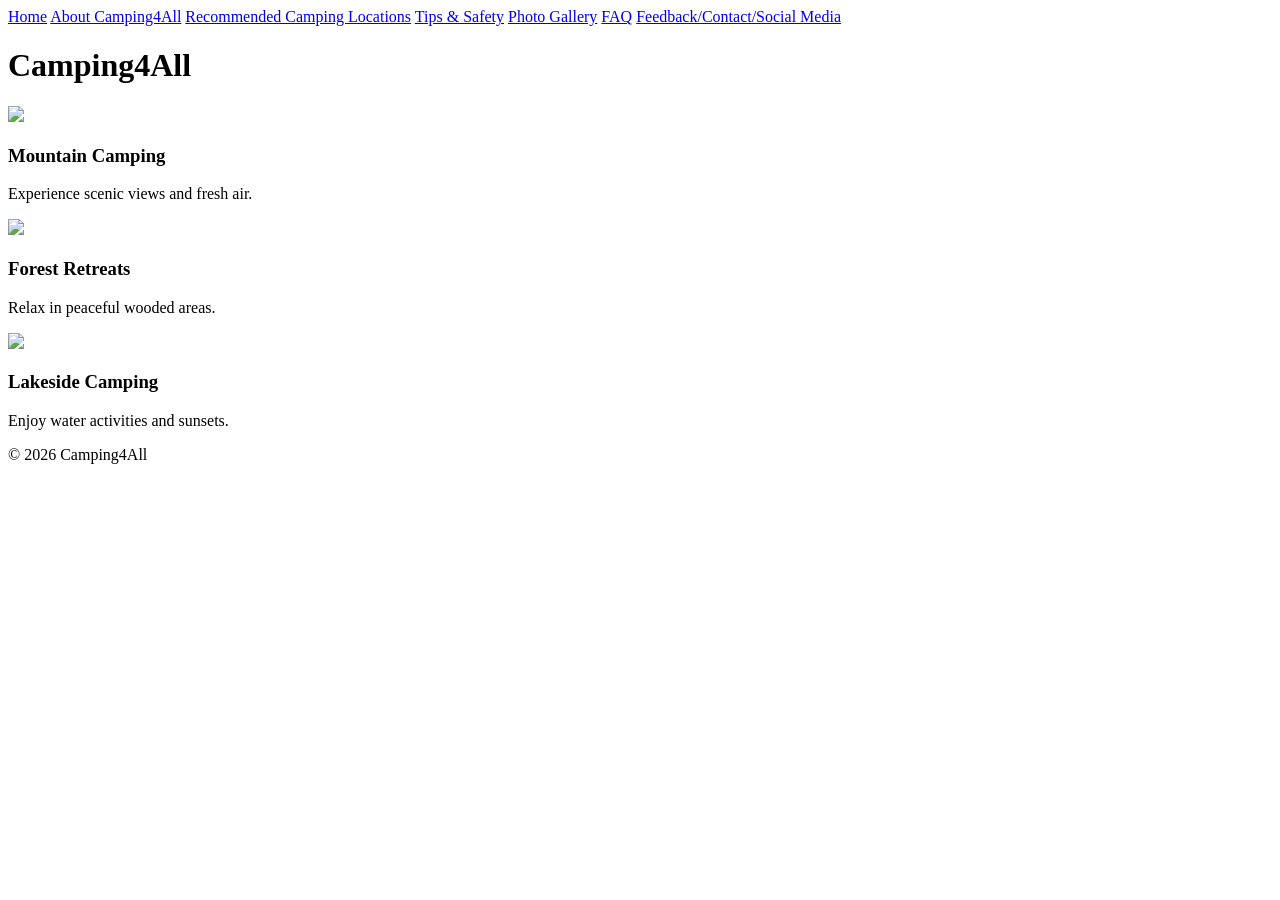
==== index.html @ cce400c5 "Rename index.html.txt to index.html" ====
<!DOCTYPE html>
<html>
<head>
<meta charset="UTF-8">
<title>Camping4All</title>
<link rel="stylesheet" href="style.css">
</head>

<body>

<nav>
<a href="index.html">Home</a>
<a href="about.html">About Camping4All</a>
<a href="locations.html">Recommended Camping Locations</a>
<a href="tips.html">Tips & Safety</a>
<a href="gallery.html">Photo Gallery</a>
<a href="faq.html">FAQ</a>
<a href="contact.html">Feedback/Contact/Social Media</a>
</nav>

<div class="hero" style="background-image:url('https://images.unsplash.com/photo-1501785888041-af3ef285b470');">
<h1>Camping4All</h1>
</div>

<div class="container">

<div class="grid">

<div class="card">
<img src="https://images.unsplash.com/photo-1500530855697-b586d89ba3ee">
<div class="card-content">
<h3>Mountain Camping</h3>
<p>Experience scenic views and fresh air.</p>
</div>
</div>

<div class="card">
<img src="https://images.unsplash.com/photo-1478131143081-80f7f84ca84d">
<div class="card-content">
<h3>Forest Retreats</h3>
<p>Relax in peaceful wooded areas.</p>
</div>
</div>

<div class="card">
<img src="https://images.unsplash.com/photo-1502082553048-f009c37129b9">
<div class="card-content">
<h3>Lakeside Camping</h3>
<p>Enjoy water activities and sunsets.</p>
</div>
</div>

</div>

</div>

<footer>© 2026 Camping4All</footer>

</body>
</html>
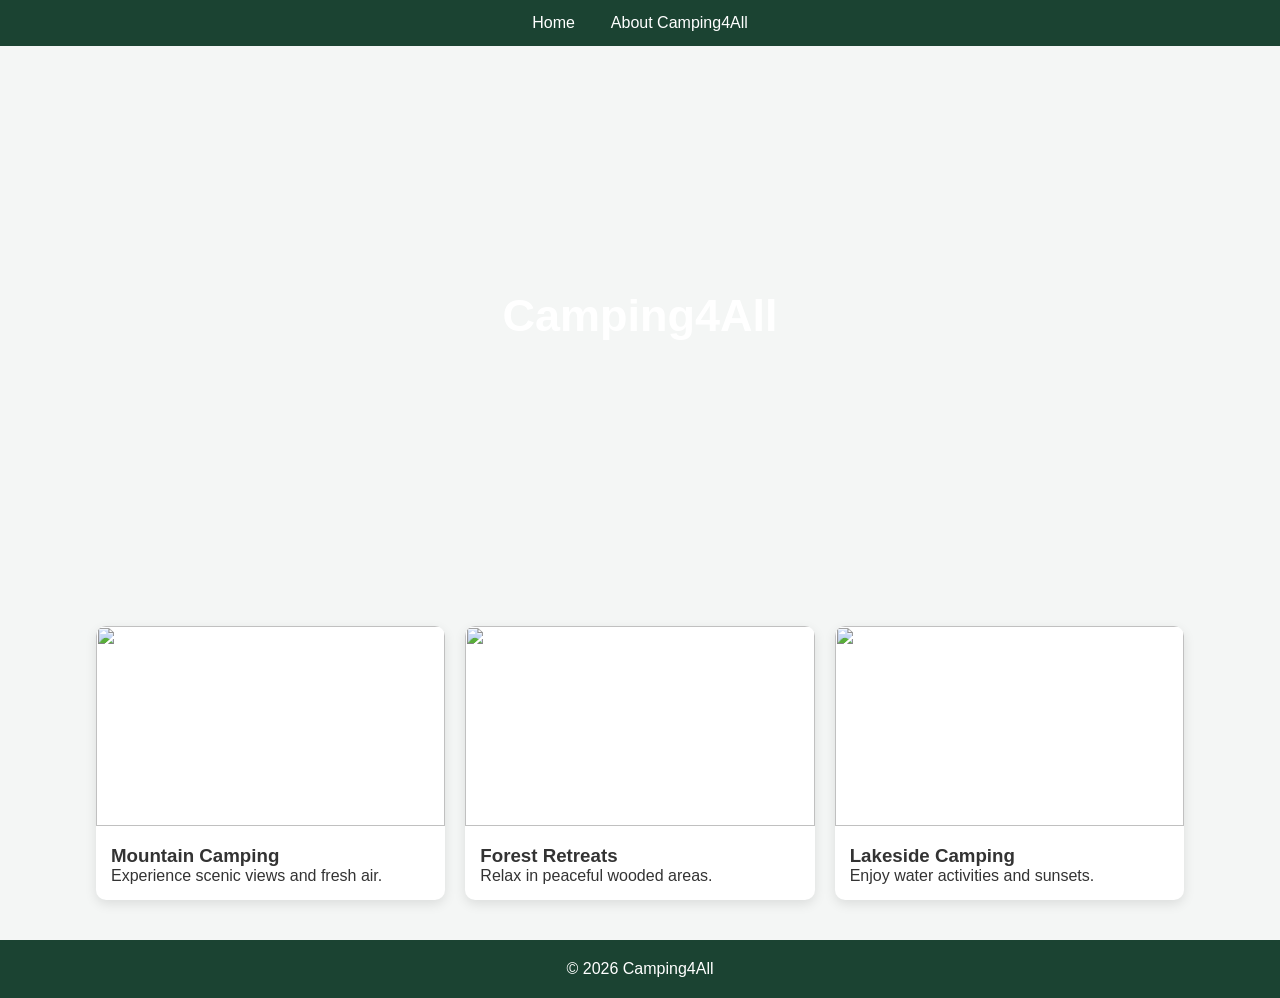
==== commit f103eb49: "Update index.html" ====
--- a/index.html
+++ b/index.html
@@ -11,11 +11,6 @@
 <nav>
 <a href="index.html">Home</a>
 <a href="about.html">About Camping4All</a>
-<a href="locations.html">Recommended Camping Locations</a>
-<a href="tips.html">Tips & Safety</a>
-<a href="gallery.html">Photo Gallery</a>
-<a href="faq.html">FAQ</a>
-<a href="contact.html">Feedback/Contact/Social Media</a>
 </nav>
 
 <div class="hero" style="background-image:url('https://images.unsplash.com/photo-1501785888041-af3ef285b470');">
--- a/style.css
+++ b/style.css
@@ -0,0 +1,126 @@
+* {
+    margin: 0;
+    padding: 0;
+    box-sizing: border-box;
+}
+
+body {
+    font-family: 'Segoe UI', sans-serif;
+    background: #f4f6f5;
+    color: #333;
+}
+
+/* NAVBAR */
+nav {
+    display: flex;
+    justify-content: center;
+    flex-wrap: wrap;
+    background: #1b4332;
+}
+
+nav a {
+    color: white;
+    padding: 14px 18px;
+    text-decoration: none;
+    transition: 0.3s;
+}
+
+nav a:hover {
+    background: #2d6a4f;
+}
+
+/* HERO */
+.hero {
+    height: 60vh;
+    background-size: cover;
+    background-position: center;
+    display: flex;
+    justify-content: center;
+    align-items: center;
+    color: white;
+    text-align: center;
+}
+
+.hero h1 {
+    font-size: 45px;
+}
+
+/* CONTAINER */
+.container {
+    width: 85%;
+    margin: auto;
+    padding: 40px 0;
+}
+
+/* GRID */
+.grid {
+    display: grid;
+    grid-template-columns: repeat(auto-fit, minmax(300px, 1fr));
+    gap: 20px;
+}
+
+/* CARDS */
+.card {
+    background: white;
+    border-radius: 10px;
+    overflow: hidden;
+    box-shadow: 0 4px 12px rgba(0,0,0,0.1);
+}
+
+/* IMAGE FIX (IMPORTANT) */
+.card img, .gallery img {
+    width: 100%;
+    height: 200px;
+    object-fit: cover; /* THIS FIXES STRETCHING */
+}
+
+/* TEXT INSIDE CARDS */
+.card-content {
+    padding: 15px;
+}
+
+/* GALLERY GRID */
+.gallery {
+    display: grid;
+    grid-template-columns: repeat(auto-fit, minmax(250px, 1fr));
+    gap: 15px;
+}
+
+/* TABLE */
+table {
+    width: 100%;
+    border-collapse: collapse;
+    background: white;
+}
+
+th, td {
+    padding: 12px;
+    border-bottom: 1px solid #ddd;
+}
+
+th {
+    background: #2d6a4f;
+    color: white;
+}
+
+/* FORM */
+input, textarea {
+    width: 100%;
+    padding: 10px;
+    margin: 8px 0;
+}
+
+button {
+    background: #2d6a4f;
+    color: white;
+    padding: 10px;
+    border: none;
+}
+
+/* FOOTER */
+footer {
+    text-align: center;
+    padding: 20px;
+    background: #1b4332;
+    color: white;
+}
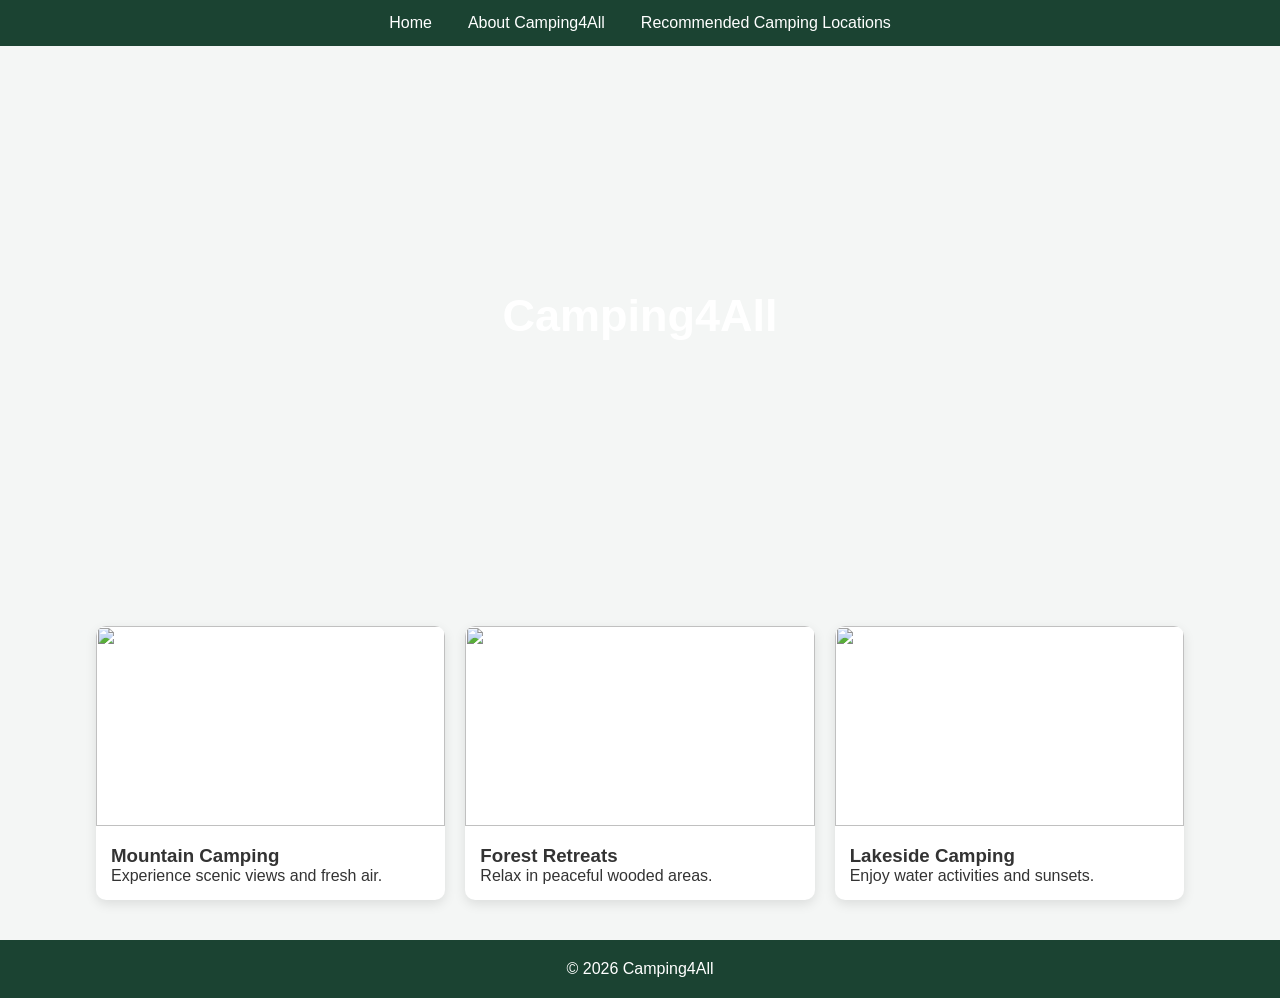
==== commit 94363a94: "Update index.html" ====
--- a/index.html
+++ b/index.html
@@ -11,6 +11,7 @@
 <nav>
 <a href="index.html">Home</a>
 <a href="about.html">About Camping4All</a>
+<a href="locations.html">Recommended Camping Locations</a>
 </nav>
 
 <div class="hero" style="background-image:url('https://images.unsplash.com/photo-1501785888041-af3ef285b470');">
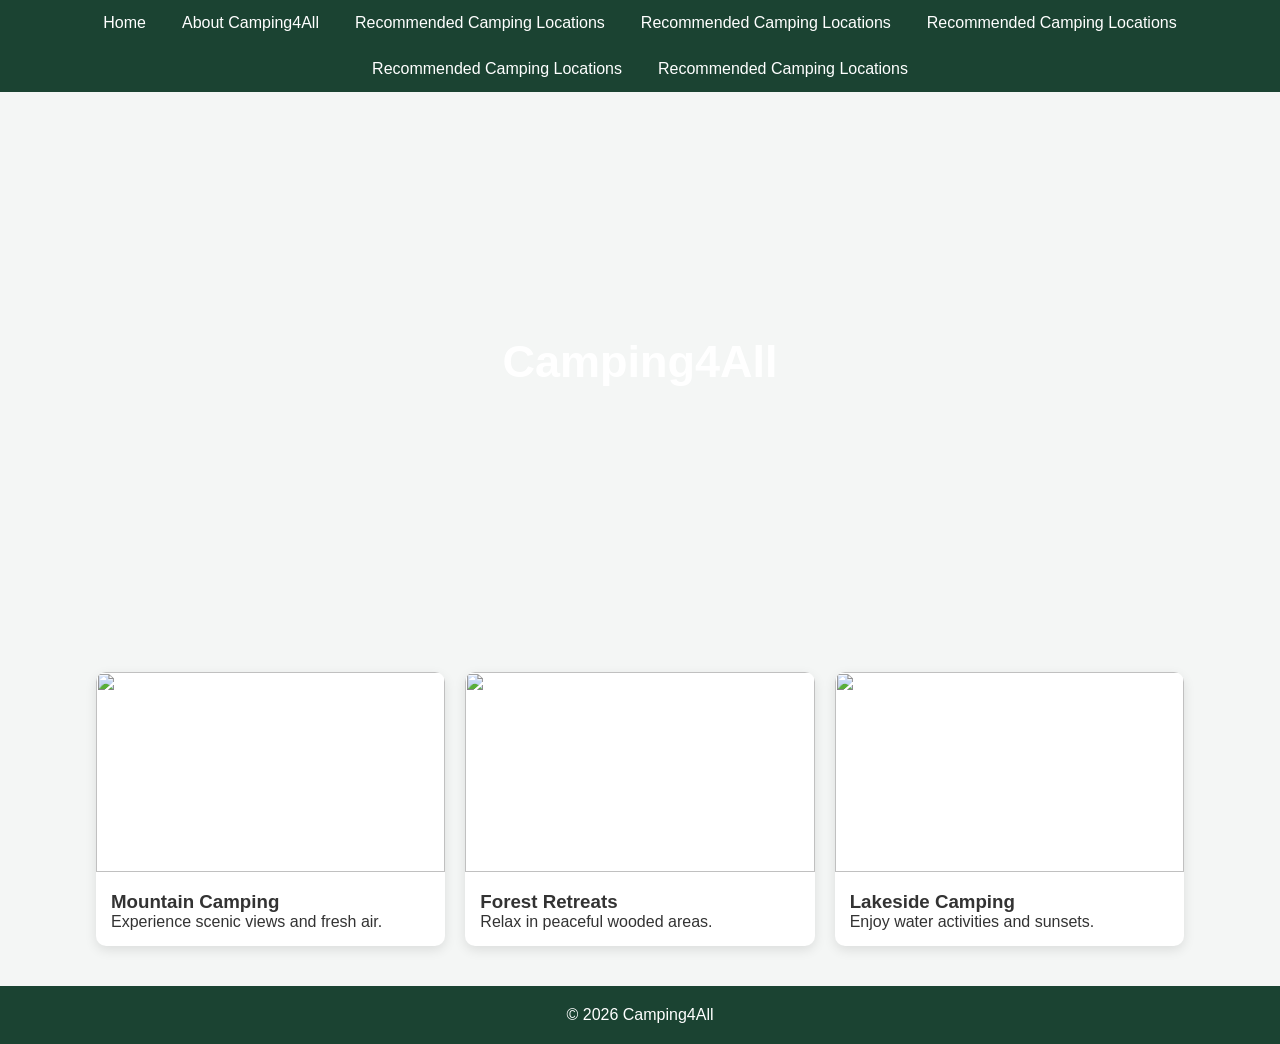
==== commit 39f8440b: "Update index.html" ====
--- a/index.html
+++ b/index.html
@@ -12,6 +12,10 @@
 <a href="index.html">Home</a>
 <a href="about.html">About Camping4All</a>
 <a href="locations.html">Recommended Camping Locations</a>
+<a href="tips.html">Recommended Camping Locations</a>
+<a href="gallery.html">Recommended Camping Locations</a>
+<a href="contact.html">Recommended Camping Locations</a>
+<a href="faq.html">Recommended Camping Locations</a>
 </nav>
 
 <div class="hero" style="background-image:url('https://images.unsplash.com/photo-1501785888041-af3ef285b470');">
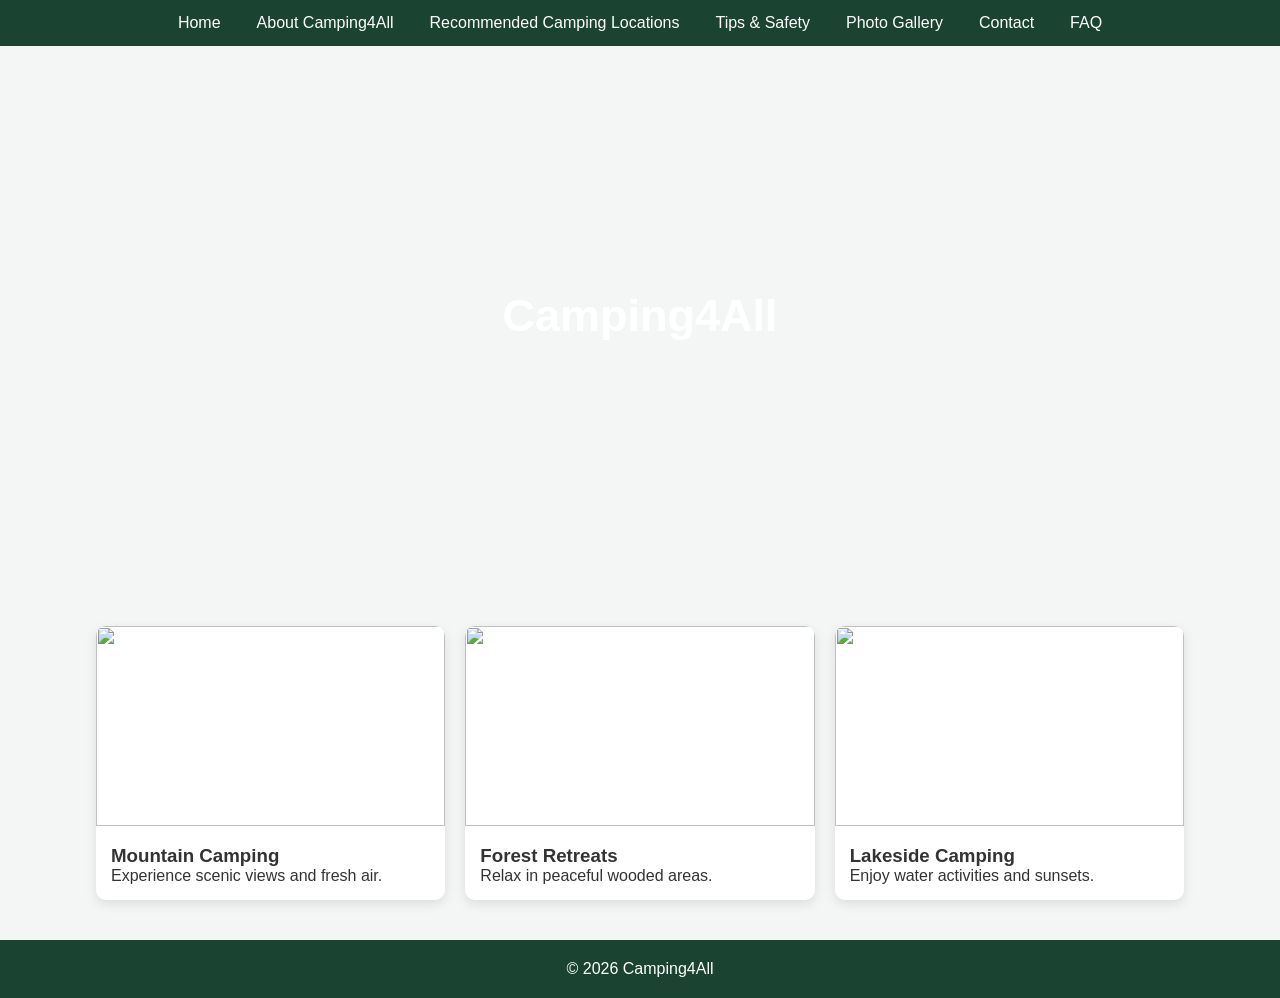
==== commit 4cdb59c6: "Update index.html" ====
--- a/index.html
+++ b/index.html
@@ -12,10 +12,10 @@
 <a href="index.html">Home</a>
 <a href="about.html">About Camping4All</a>
 <a href="locations.html">Recommended Camping Locations</a>
-<a href="tips.html">Recommended Camping Locations</a>
-<a href="gallery.html">Recommended Camping Locations</a>
-<a href="contact.html">Recommended Camping Locations</a>
-<a href="faq.html">Recommended Camping Locations</a>
+<a href="tips.html">Tips & Safety</a>
+<a href="gallery.html">Photo Gallery</a>
+<a href="contact.html">Contact</a>
+<a href="faq.html">FAQ</a>
 </nav>
 
 <div class="hero" style="background-image:url('https://images.unsplash.com/photo-1501785888041-af3ef285b470');">
